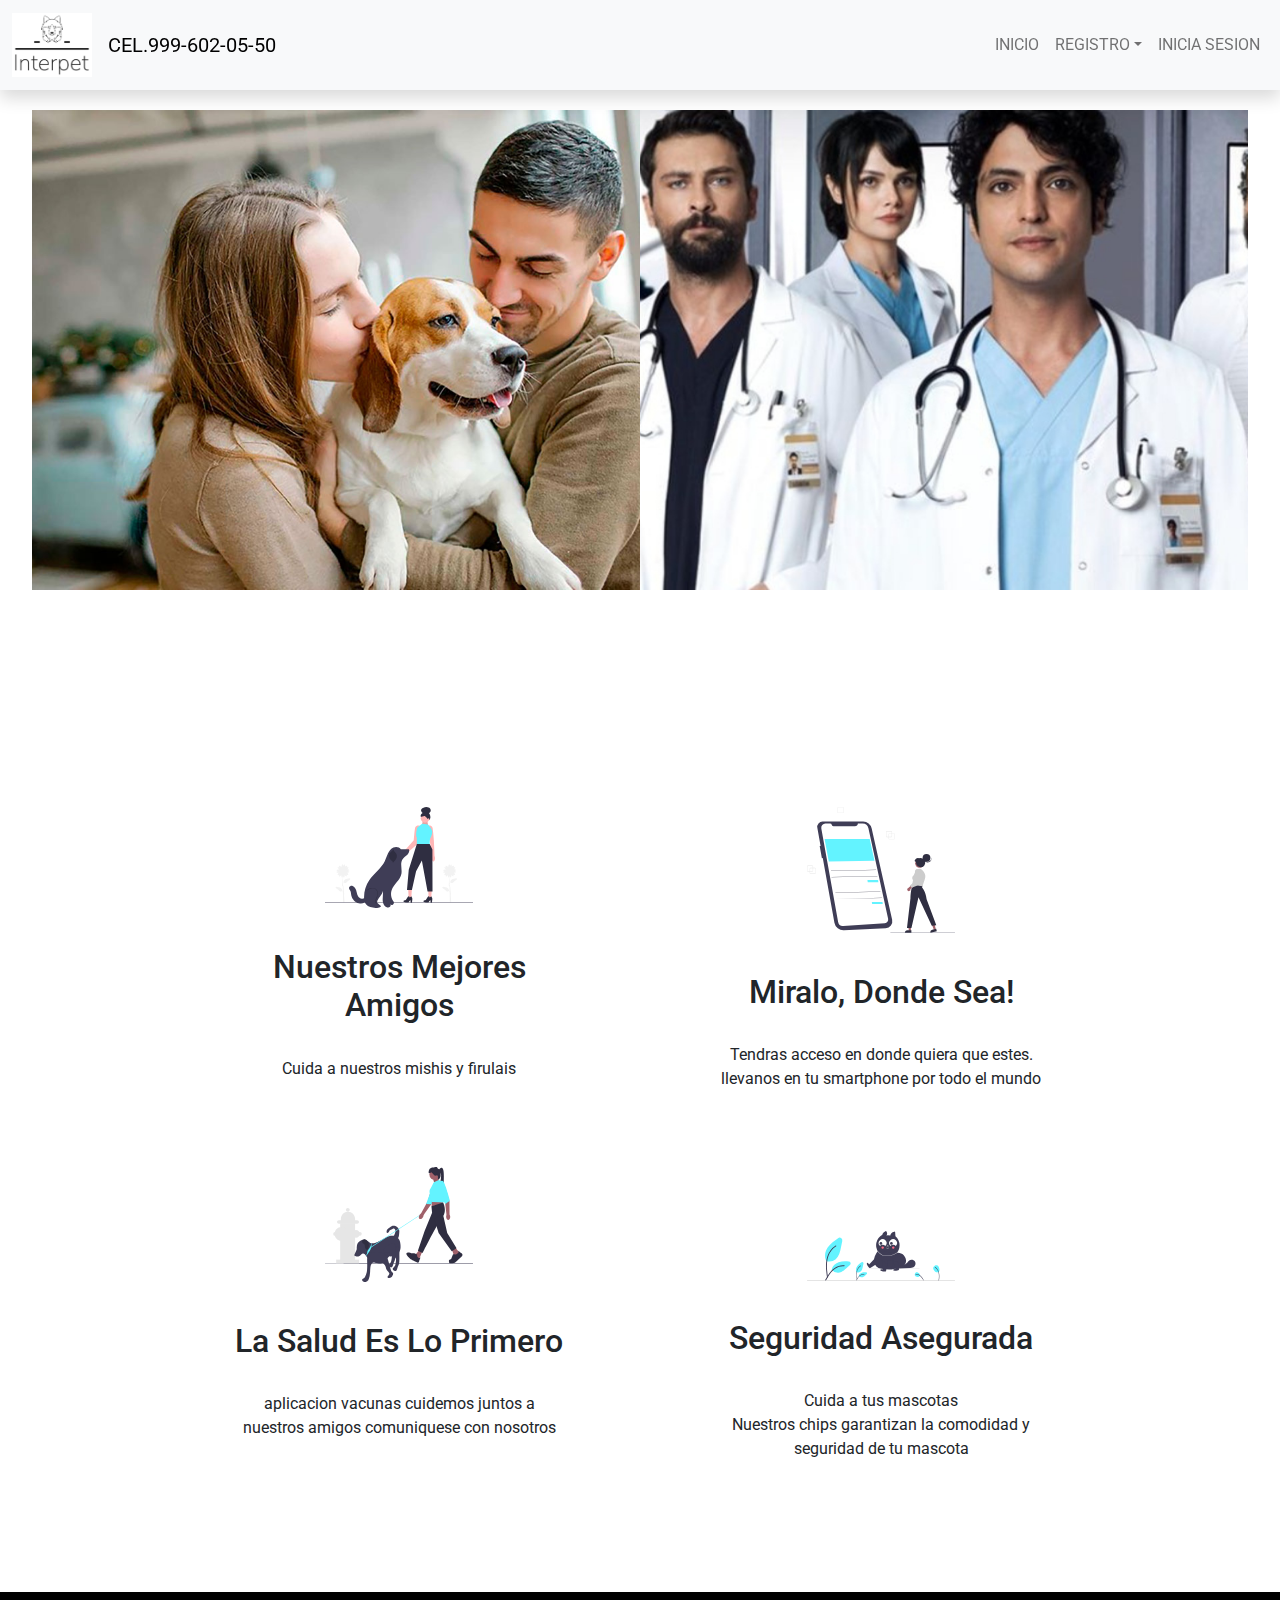
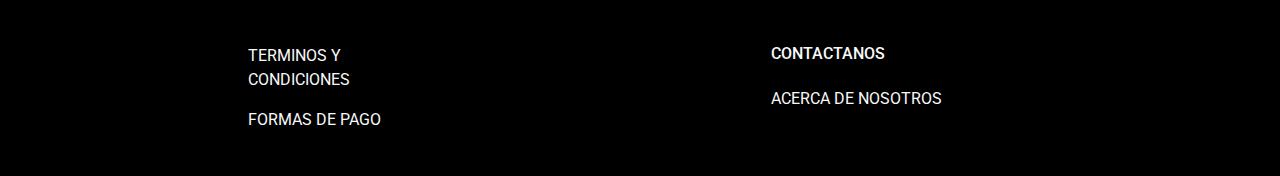
==== index.html @ 15eb27f6 "Actualizacion de proyecto viernes" ====
<!DOCTYPE html>
<html lang="es">

<head>
  <meta charset="UTF-8">
  <meta http-equiv="X-UA-Compatible" content="IE=edge">
  <meta name="viewport" content="width=device-width, initial-scale=1.0">
  <script src="./assets/js/bootstrap.js"></script>
  <link rel="stylesheet" type="text/css" href="./assets/css/bootstrap.min.css">
  <link rel="stylesheet" type="text/css" href="./styles/style.css">
  <title>Interpet</title>
</head>

<body>

  <!--     barra de navegacion     -->
  <nav class="navbar navbar-expand-sm bg-light  navbar-light sticky-top shadow">
    <div class="container-fluid">
      <a class="navbar-brand" href="#">
        <img src="./images/logo.png" alt="Avatar Logo" class="logo" />
      </a>
      <div>
        <a class="numeroTel cerrar_movil" href="tel:+529996020550" target="#"><span><i class="bi bi-phone"></i>
            CEL.999-602-05-50</span></a>
      </div>

      <button type="button" class="navbar-toggler" data-bs-toggle="collapse" data-bs-target="#MenuNavegacion">
        MENU<span class="navbar-toggler-icon"></span>
      </button>
      <div id="MenuNavegacion" class="collapse navbar-collapse justify-content-end">
        <ul class="nav navbar-nav">
          <li class="nav-item"><a href="#" class="nav-link">inicio</a></li>
          <li class="nav-item dropdown align-items-lg-end">
            <a href="#" class="nav-link dropdown-toggle" role="button" data-bs-toggle="dropdown">Registro</a>
            <ul class="dropdown-menu">
              <li><a href="./pages/Formulario_mascota.html" class="dropdown-item">mascotas</a></li>
              <!-- <li><a href="#" class="dropdown-item">médicos</a></li> -->
            </ul>
          </li>
          <!--           <li class="nav-item">
            <a rel="noreferrer" class="nav-link" href="#">Servicios</a>
          </li> -->
          <li class="nav-item">
            <a href="#" class="nav-link" data-bs-toggle="modal" data-bs-target="#exampleModal"> Inicia Sesion</a>
          </li>
        </ul>
      </div>
    </div>
  </nav>
  <!--       fin de la barra de navegacion  -->

  <!--               Modal de inicio de sesion      -->
  <div class="modal fade" id="exampleModal" tabindex="-1" aria-labelledby="exampleModalLabel" aria-hidden="true">
    <div class="modal-dialog">
      <div class="modal-content">
        <div class="modal-header">
          <h5 class="modal-title" id="exampleModalLabel">Inicie Sesion</h5>
          <button type="button" class="btn-close" data-bs-dismiss="modal" aria-label="Close"></button>
        </div>
        <div class="modal-body">
          <div>
            <div class="text-center log">
              <form class="bg-light" action="">
                <img class="mt-4 log_img" src="../images/logo.png" alt="">
                <label for="" class="sr-only"><input type="text" class="form-control" placeholder="User" required
                    autofocus></label>

                <label for="password"><input type="password" name="password" id="1" class="form-control"
                    placeholder="Password"></label>


                <label><input class="form-check-input" type="checkbox" value="remember-me"> Recordar Cuenta</label>
                <div class="mt-3">
                  <button class=" btn btn-primary">Iniciar Sesion</button>
                </div>

              </form>
            </div>
          </div>
        </div>
      </div>
    </div>
  </div>
  <!--               Modal de inicio de sesion      -->


  <!--       Comienza la galeria de entrada-->
  <section class="gallery">
    <div class="gallery_img"></div>
    <div class="gallery_img"></div>
  </section>
  <!-- termina la galeria de entrada -->

  <!--       principales servicios   -->
  <div>
    <ul class="principales-servicios">
      <li class="cards">
        <img class="card-img-top" src="./svg/undraw_good_doggy_re_eet7.svg" alt="imagen4" />
        <p><br></p>
        <h2>Nuestros Mejores Amigos</h2>
        <p class="card-body ">
          <br>
          Cuida a nuestros mishis y firulais <br>

        </p>
      </li>
      <li class="cards">
        <img class="card-img-top" src="./svg/undraw_mobile_app_re_catg.svg" alt="imagen4" />
        <p><br></p>
        <h2>Miralo, Donde Sea!</h2>
        <p class="card-body">
          <br>
          Tendras acceso en donde quiera que estes. <br>
          llevanos en tu smartphone por todo el mundo
        </p>
      </li>
      <li class="cards">
        <img class="card-img-top" src="/svg/undraw_passing_by_re_l89d.svg" alt="imagen4" />
        <p><br></p>
        <h2>La Salud Es Lo Primero</h2>
        <p class="card-body"> <br>
          aplicacion vacunas
          cuidemos juntos a nuestros amigos
          comuniquese con nosotros
        </p>
      </li>
      <li class="cards">
        <p><br><br></p>
        <img class="card-img-top" src="./svg/undraw_playful_cat_re_ac9g.svg" alt="imagen4" />
        <h2><br>Seguridad Asegurada</h2>
        <br>
        <p class="card-body">
          Cuida a tus mascotas <br>
          Nuestros chips garantizan la comodidad y seguridad de tu mascota
        </p>
      </li>
    </ul>

    <br /><br /><br />
  </div>
  <!-- principales servicios -->

  <!-- Footer -->
  <footer class="text-center text-lg-start bg-black text-light">
    <!-- Section: Links  -->
    <section class="p-1">
      <div class="container text-center text-md-start mt-5">
        <!-- Grid row -->
        <div class="row mt-3">
          <!-- Grid column -->
          <div class="col-md-3 col-lg-2 col-xl-2 mx-auto mb-4">
            <!-- Links -->
            <p> Terminos y Condiciones <br>
            </p>
            <p>Formas de pago<br> </p>
          </div>
          <!-- Grid column -->

          <!-- Grid column -->
          <div class="col-md-4 col-lg-3 col-xl-3 mx-auto mb-md-0 mb-4">
            <!-- Links -->
            <p class="text-uppercase mb-4 h6">Contactanos</p>
            <p>
              Acerca de nosotros
            </p>
          </div>
          <!-- Grid column -->
        </div>
        <!-- Grid row -->
      </div>
    </section>
    <!-- Section: Links  -->
  </footer>
  <!-- Footer -->
</body>

</html>
---- styles/style.css ----
@import url('https://fonts.googleapis.com/css2?family=Roboto:ital@1&display=swap');
@media all and (min-width: 992px) {
	.navbar .nav-item .dropdown-menu{ display: none; }
/* 	.navbar .nav-item:hover .nav-link{   }
 */	.navbar .nav-item:hover .dropdown-menu{ display: block; }
	.navbar .nav-item .dropdown-menu{ margin-top:0; }
}	
.logo{width: 80px;}

.gallery{
    height: 600px;
    width: 95%;
    margin: 20px auto;
    display: flex;
}
.gallery_img{
    width: 80px;
    height: 80%;
    background-size:cover ;
    background-position: center;
    transition: flex .5s;
    flex: 1;
    display: grid;

    --message:'Contactanos';
    --clip: circle(0 at center);
    --transition: clip-path .3s;
}
.gallery_img::before{
    content: var(--message);
    display: grid;
    place-items: center;
    background-color: rgba(0, 0, 0, 0.5);;
    font-family: inherit;
    font-size: 2rem;
    color: whitesmoke;
    clip-path: var(--clip);
    transition: var(--transition);
}
.gallery_img:hover{
    flex: 6;
    --clip:circle(180% at center);
    --transition: clip-path .3s .3s;
}
.gallery_img:nth-child(1){
    background-image: url('/images/mascota.jpg');
}
.gallery_img:nth-child(2){
    background-image: url('/images/doctores.jpg');

}

.log_img{
    max-width: 15%;
}

form{
    max-width: 60%;
    margin: auto;
}
.cards {
    width: 80%;
    height: 90%;
    margin-top: 1em;
    margin-bottom: 1em;
    transition: all 0.2s ease;
    cursor: pointer;
    text-transform: none;
}

.cards:hover {
    box-shadow: 5px 6px 6px 2px #e9ecef23;
    transform: scale(1.1)
}
.card-body{
    text-transform: none;
}
body{
   font-family: 'Roboto', sans-serif;  
   text-transform: uppercase;
   text-align: center;
    background-color: hsl(0, 0%, 100%);
}
.apps{
    font-size: 32px;
}
.centrar{
    display: grid;
    place-items: center;
}
.numeroTel{
    text-align: start;
    font-size: 1.25rem;
    text-decoration: none;
    color: black;
}

.log_img{
    max-width:35%;
    margin-bottom: 1rem;
}
input{
    margin: 2rem;
}
form{
    max-width: auto;
    margin: auto;

}
.log{
    height: auto;
}
.portada{
    display: block;
    width: 100%;
    max-height: min-content;
}
.TwoCol{
    display: grid;
    grid-template-columns: repeat(2,1fr);
}
.titulo-parrafo{
    text-align: center;
    font-size: 250%;
    font-weight: 600;
    letter-spacing: 2px;
}
.nombre{
    font-size: 1.5rem;
    margin: auto;
    padding: 1%;
    color: seashell;
    width: 100%;
    text-align: center;
}
.principales-servicios{
    width: 80%;
    list-style: none;
    display: grid;
    grid-template-columns:repeat(2,1fr);
    margin: auto;
    padding: 40px;
    gap: 20px;
}
.principales-servicios li{
    text-align: center;
    margin: auto;
    padding: 20px;
    
}
.principales-servicios li img{
width: 45%;
}

/* media para moviles*/
@media screen  and (max-width: 800px) {
    .navbar{
        text-align: start;
    }
    .apps{
        font-size: 32px;
    }

    .mapa{
        width: 100%;
        height: 50vh;
    }
    .principales-servicios{
        list-style: none;
        display: block;
        margin: auto;
        padding: 40px;
    }
    .TwoCol{
        display: block;
    }
    .mapa{
        width: 100%;
        height: 10rem;
        border-radius: 20px;
    }


}
@media screen and (min-width:1200px) {

    .mapa{
        width: 100%;
        height: 30vh;
        border-radius: 20px;

    }
}
@media screen and (max-width:530px) {
    .cerrar_movil{
        display: none;
    }
    .gallery_img{
        display: none;
    }
    }
/* media para computadora */
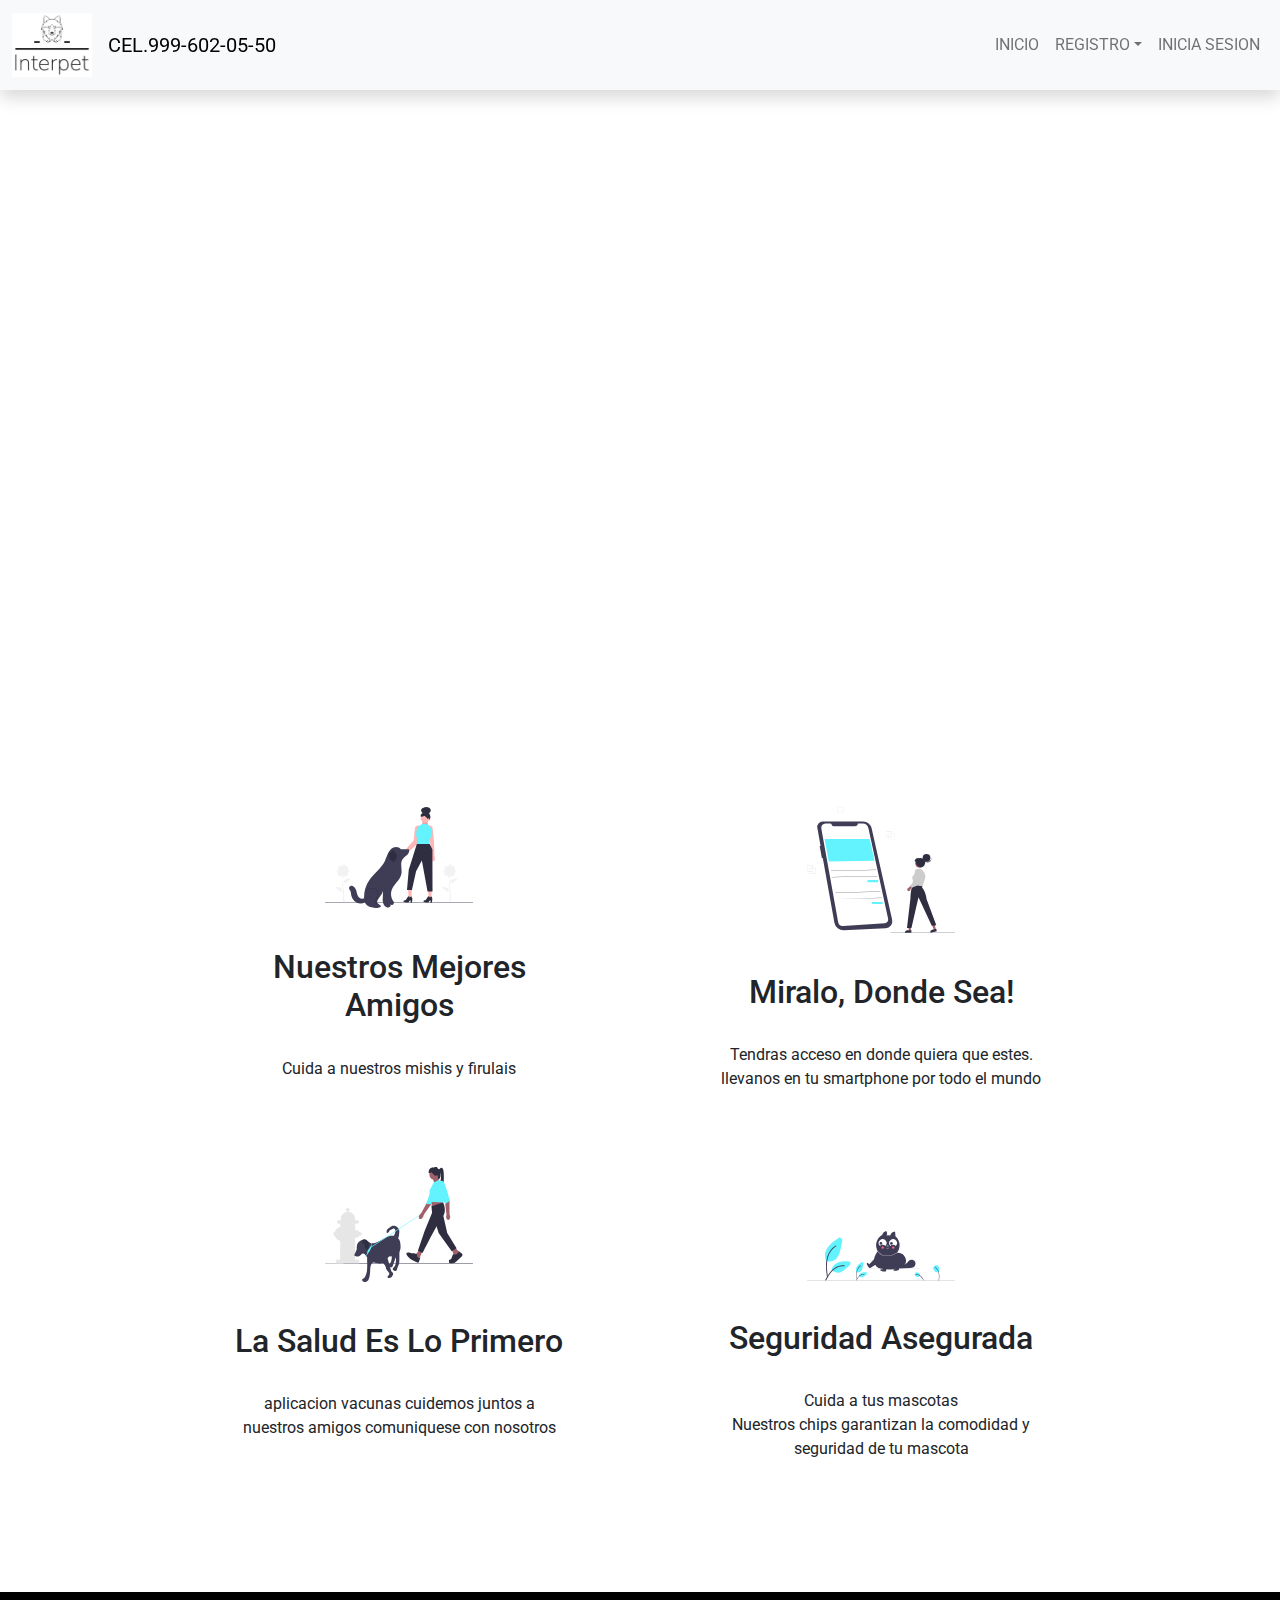
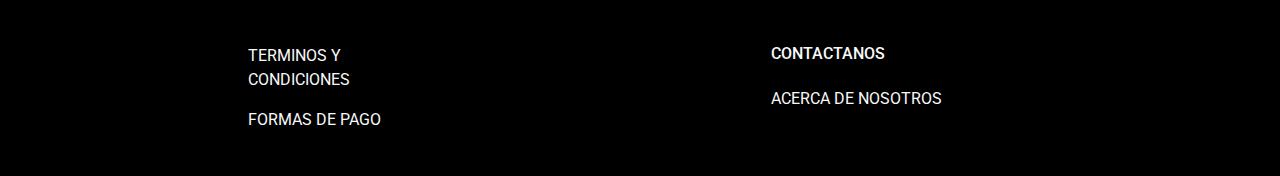
==== commit 44318beb: "FINAL" ====
--- a/index.html
+++ b/index.html
@@ -1,3 +1,14 @@
+
+<!--                       UNIVERSIDAD TECNOLOGICA METROPOLITANA
+
+
+
+          <h1>Integrantes</h1>
+          <p>Cristian Bradley Be Guerrero</p>
+          <p>Luis Jacob Osorio Dominguez</p>
+          <p>Andrea Elisabet Herrera Lavadores</p>
+          <p>Maria Yenisei Lara Acevedo</p> -->
+
 <!DOCTYPE html>
 <html lang="es">
 
@@ -115,7 +126,7 @@
         </p>
       </li>
       <li class="cards">
-        <img class="card-img-top" src="/svg/undraw_passing_by_re_l89d.svg" alt="imagen4" />
+        <img class="card-img-top" src="./svg/undraw_passing_by_re_l89d.svg" alt="imagen4" />
         <p><br></p>
         <h2>La Salud Es Lo Primero</h2>
         <p class="card-body"> <br>
@@ -174,4 +185,4 @@
   <!-- Footer -->
 </body>
 
-</html>+</html>
--- a/styles/style.css
+++ b/styles/style.css
@@ -5,7 +5,6 @@
  */	.navbar .nav-item:hover .dropdown-menu{ display: block; }
 	.navbar .nav-item .dropdown-menu{ margin-top:0; }
 }	
-.logo{width: 80px;}
 
 .gallery{
     height: 600px;
@@ -43,13 +42,13 @@
     --transition: clip-path .3s .3s;
 }
 .gallery_img:nth-child(1){
-    background-image: url('/images/mascota.jpg');
+    background-image: url('./images/mascota.jpg');
 }
 .gallery_img:nth-child(2){
-    background-image: url('/images/doctores.jpg');
-
-}
-
+    background-image: url('./images/doctores.jpg');
+
+}
+.logo{width: 80px;}
 .log_img{
     max-width: 15%;
 }
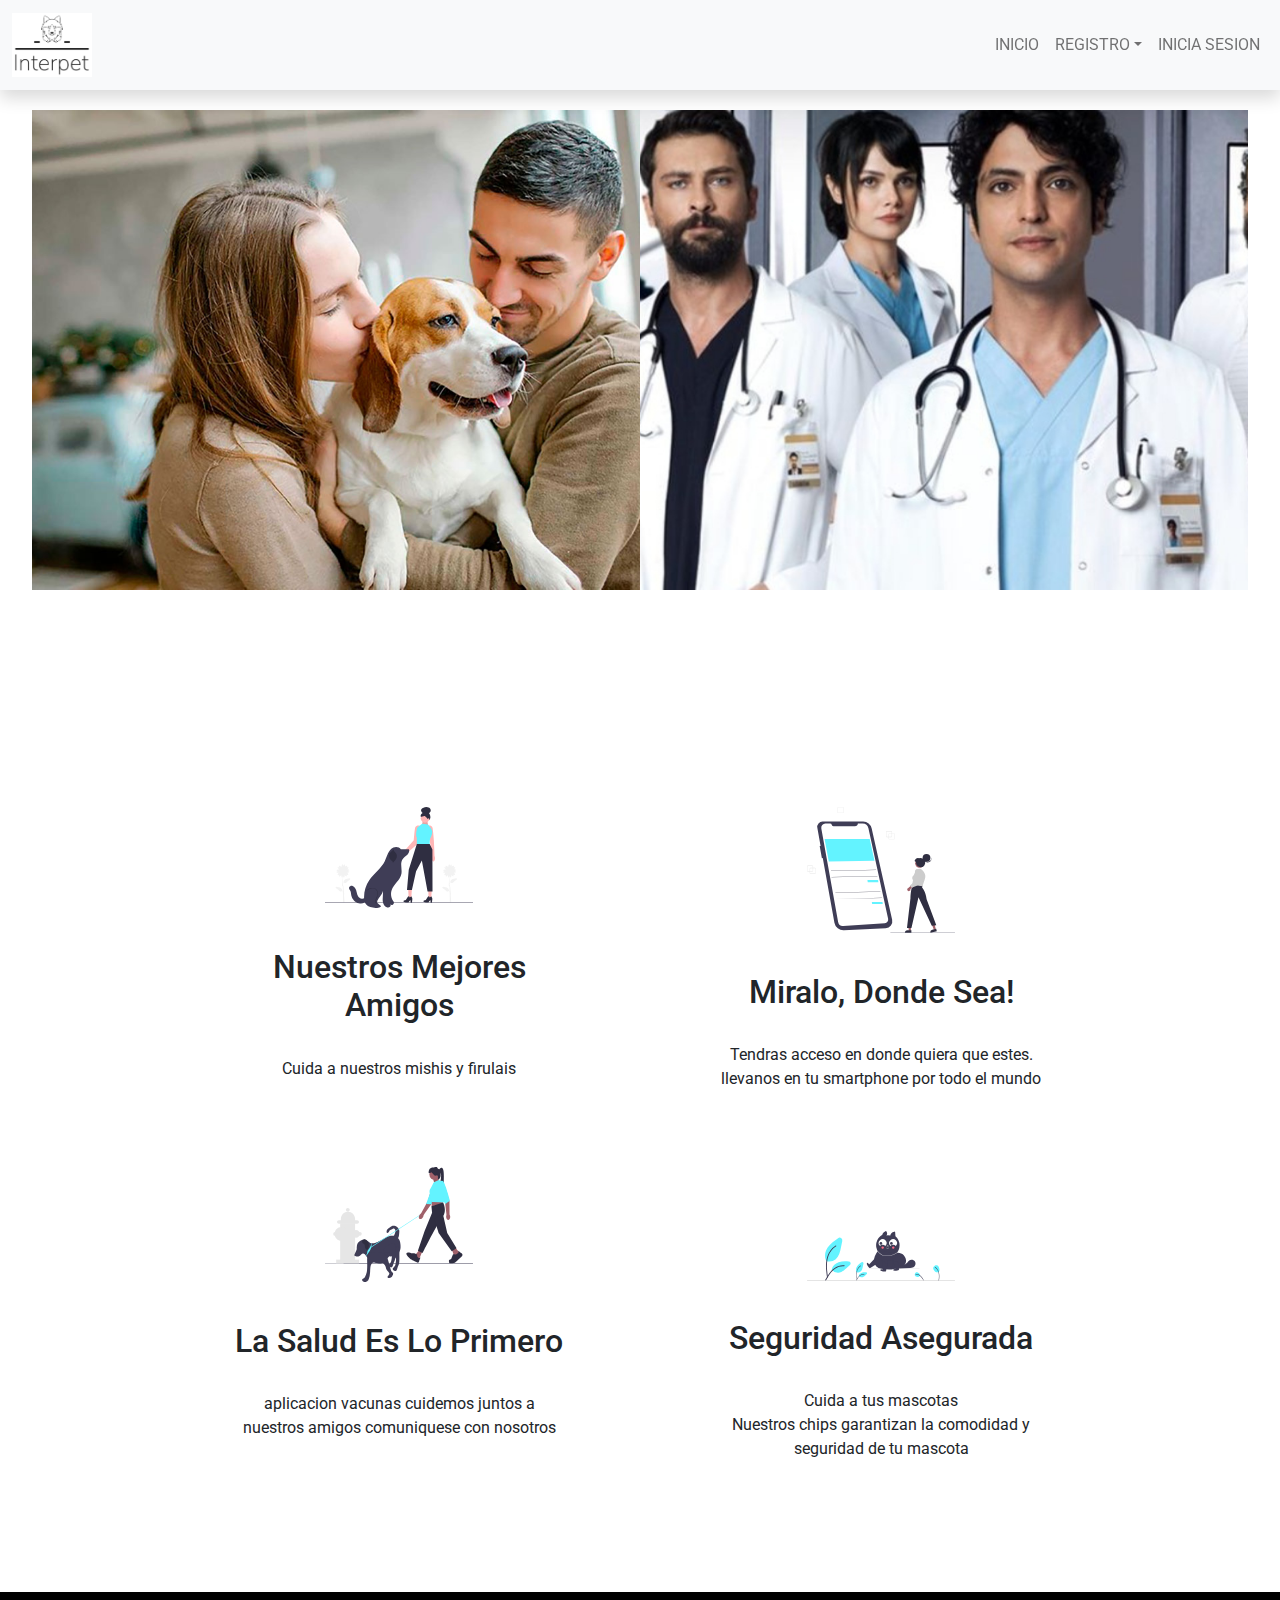
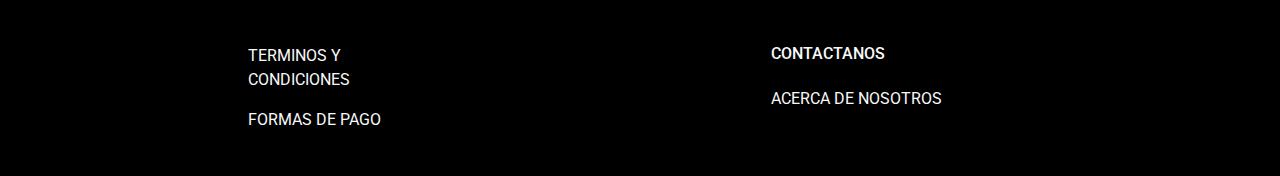
==== commit 7c5a231f: "actualizacion" ====
--- a/index.html
+++ b/index.html
@@ -7,8 +7,14 @@
           <p>Cristian Bradley Be Guerrero</p>
           <p>Luis Jacob Osorio Dominguez</p>
           <p>Andrea Elisabet Herrera Lavadores</p>
-          <p>Maria Yenisei Lara Acevedo</p> -->
+          <p>Maria Yenisei Lara Acevedo</p> 
+                              
+                              SI LA PAGINA NO MUESTRA LAS IMAGENES, PUEDE REVISARSE EL PROYECTO EN: https://interpet.magtna.com/index.html
+                              
 
+
+
+-->
 <!DOCTYPE html>
 <html lang="es">
 
@@ -30,10 +36,10 @@
       <a class="navbar-brand" href="#">
         <img src="./images/logo.png" alt="Avatar Logo" class="logo" />
       </a>
-      <div>
-        <a class="numeroTel cerrar_movil" href="tel:+529996020550" target="#"><span><i class="bi bi-phone"></i>
+      <!--     <div>
+         <a class="numeroTel cerrar_movil" href="tel:+529996020550" target="#"><span><i class="bi bi-phone"></i>
             CEL.999-602-05-50</span></a>
-      </div>
+      </div> -->
 
       <button type="button" class="navbar-toggler" data-bs-toggle="collapse" data-bs-target="#MenuNavegacion">
         MENU<span class="navbar-toggler-icon"></span>
@@ -45,7 +51,7 @@
             <a href="#" class="nav-link dropdown-toggle" role="button" data-bs-toggle="dropdown">Registro</a>
             <ul class="dropdown-menu">
               <li><a href="./pages/Formulario_mascota.html" class="dropdown-item">mascotas</a></li>
-              <!-- <li><a href="#" class="dropdown-item">médicos</a></li> -->
+              <li><a href="#" class="dropdown-item">Usuario</a></li>
             </ul>
           </li>
           <!--           <li class="nav-item">
@@ -126,7 +132,7 @@
         </p>
       </li>
       <li class="cards">
-        <img class="card-img-top" src="./svg/undraw_passing_by_re_l89d.svg" alt="imagen4" />
+        <img class="card-img-top" src="/svg/undraw_passing_by_re_l89d.svg" alt="imagen4" />
         <p><br></p>
         <h2>La Salud Es Lo Primero</h2>
         <p class="card-body"> <br>
@@ -185,4 +191,4 @@
   <!-- Footer -->
 </body>
 
-</html>
+</html>--- a/styles/style.css
+++ b/styles/style.css
@@ -1,10 +1,12 @@
 @import url('https://fonts.googleapis.com/css2?family=Roboto:ital@1&display=swap');
+@import url("https://cdn.jsdelivr.net/npm/bootstrap-icons@1.8.3/font/bootstrap-icons.css");
 @media all and (min-width: 992px) {
 	.navbar .nav-item .dropdown-menu{ display: none; }
 /* 	.navbar .nav-item:hover .nav-link{   }
  */	.navbar .nav-item:hover .dropdown-menu{ display: block; }
 	.navbar .nav-item .dropdown-menu{ margin-top:0; }
 }	
+.logo{width: 80px;}
 
 .gallery{
     height: 600px;
@@ -42,13 +44,13 @@
     --transition: clip-path .3s .3s;
 }
 .gallery_img:nth-child(1){
-    background-image: url('./images/mascota.jpg');
+    background-image: url('/images/mascota.jpg');
 }
 .gallery_img:nth-child(2){
-    background-image: url('./images/doctores.jpg');
-
-}
-.logo{width: 80px;}
+    background-image: url('/images/doctores.jpg');
+
+}
+
 .log_img{
     max-width: 15%;
 }
@@ -194,8 +196,8 @@
     .cerrar_movil{
         display: none;
     }
-    .gallery_img{
+/*     .gallery_img{
         display: none;
-    }
+    } */
     }
 /* media para computadora */